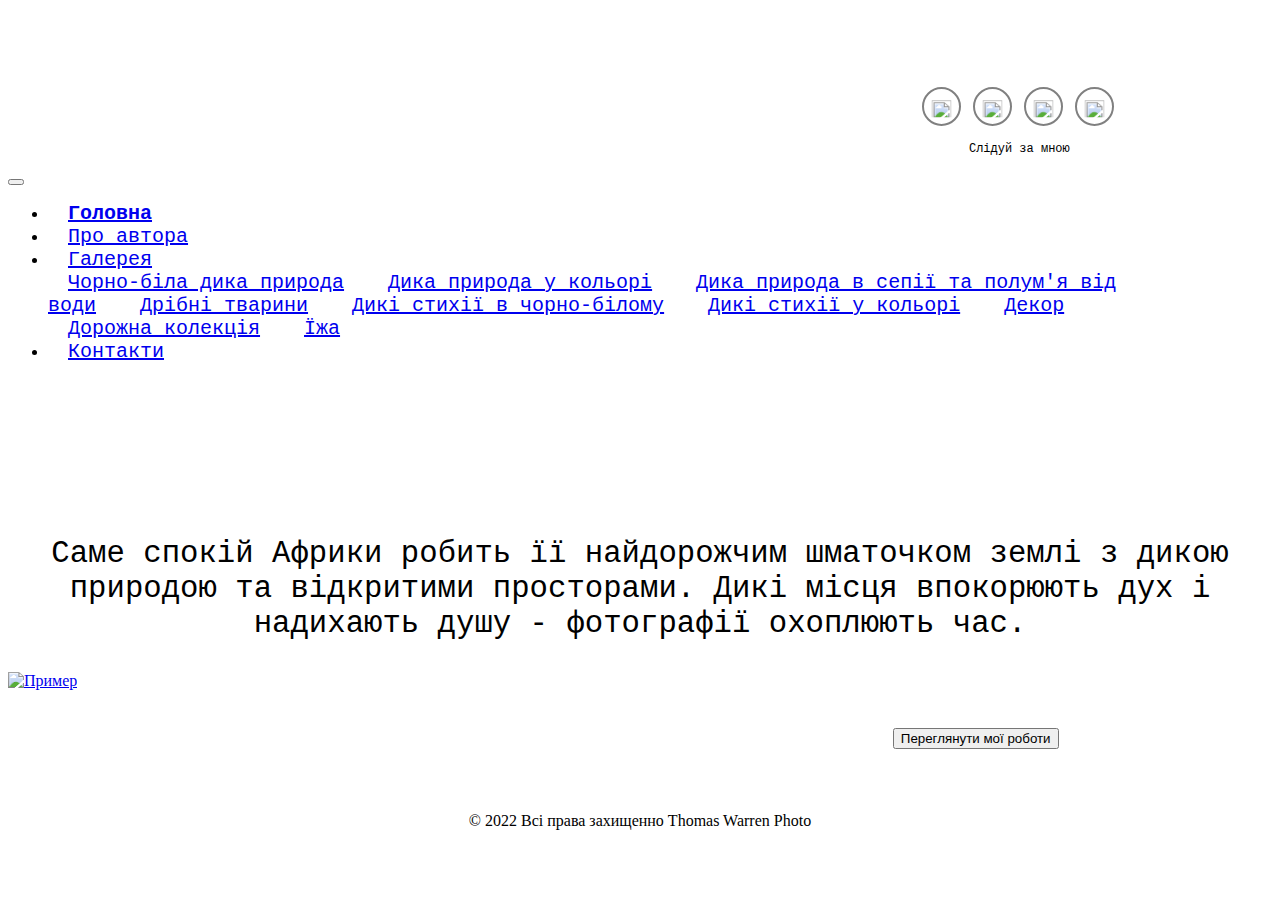
==== index.html @ b48bdfd5 "Add files via upload" ====
<!DOCTYPE html>
<html>
	<head>
		<title></title>
			<link rel="stylesheet" type="text/css" href="Главное.css">
			<!-- Bootstrap CSS (jsDelivr CDN) -->
		  <link href="https://cdn.jsdelivr.net/npm/bootstrap@5.1.3/dist/css/bootstrap.min.css" rel="stylesheet" integrity="sha384-1BmE4kWBq78iYhFldvKuhfTAU6auU8tT94WrHftjDbrCEXSU1oBoqyl2QvZ6jIW3" crossorigin="anonymous">
		  <!-- Bootstrap Bundle JS (jsDelivr CDN) -->
		  <script defer src="https://cdn.jsdelivr.net/npm/bootstrap@5.1.3/dist/js/bootstrap.bundle.min.js" integrity="sha384-ka7Sk0Gln4gmtz2MlQnikT1wXgYsOg+OMhuP+IlRH9sENBO0LRn5q+8nbTov4+1p" crossorigin="anonymous"></script>

	</head>
		<body style="background-color: #ffffff;">

<div  style="padding-top: 5%; " class="container text-black " >
<div class="col-12 col-xs-12 col-md-12 col-xl-12 col-lg-12">
				<ul class="social-icons-7">
					<li><a href="https://www.facebook.com/"><img src="Image/Facebook_Logo.png" alt=""/></a></li>
					<li><a href="https://www.instagram.com/"><img src="Image/Instagram.png" alt=""/></a></li>
					<li><a href="https://www.pinterest.com/"><img src="Image/Pinterest.png" alt=""/></a></li>
					<li><a href="https://www.youtube.com/"><img src="Image/YouTube.png" alt=""/></a></li>
				</ul>
				<p style="font-size: 9pt; font-family: Courier New; text-align: right; padding-right: 16%; ">Слідуй за мною</p>
</div>			
	<div class="menu" class="col-12 col-xs-12 col-md-12 col-xl-12 col-lg-12">
		<nav class="navbar navbar-expand-lg navbar-light " >

  <button class="navbar-toggler" type="button" data-toggle="collapse" data-target="#navbarNavDropdown" aria-controls="navbarNavDropdown" aria-expanded="false" aria-label="Toggle navigation">
    <span class="navbar-toggler-icon"></span>
  </button>

  <div class="collapse navbar-collapse" id="navbarNavDropdown">
    <ul class="navbar-nav">

        <li class="nav-item active">
        <a  class="nav-link" style="font-size: 15pt; font-family: Courier New; "  href="index.html"><b>Головна</b></a>
      </li>


       <li class="nav-item active">
        <a class="nav-link" style="font-size: 15pt; font-family: Courier New;"  href="Avtor.html">Про автора</a>
      </li>

      <div id="Галерея">
       <li class="nav-item dropdown" >
        <a  class="nav-link dropdown-toggle" style="font-size: 15pt; font-family: Courier New;"   href="Galereya.html" id="navbarDropdownMenuLink" data-toggle="dropdown" aria-haspopup="true" aria-expanded="false">Галерея</a>
        <div class="dropdown-menu" aria-labelledby="navbarDropdownMenuLink">
          <a class="dropdown-item" style="font-size: 15pt; font-family: Courier New; text-align: left;"  href="1.html">Чорно-біла дика природа</a>
          <a class="dropdown-item" style="font-size: 15pt; font-family: Courier New; text-align: left;"  href="2.html">Дика природа у кольорі</a>
          <a class="dropdown-item" style="font-size: 15pt; font-family: Courier New; text-align: left;"  href="3.html">Дика природа в сепії та полум'я від води</a>
          <a class="dropdown-item" style="font-size: 15pt; font-family: Courier New; text-align: left;"  href="4.html">Дрібні тварини</a>
          <a class="dropdown-item" style="font-size: 15pt; font-family: Courier New; text-align: left;"  href="5.html">Дикі стихії в чорно-білому</a>
          <a class="dropdown-item" style="font-size: 15pt; font-family: Courier New; text-align: left;"  href="6.html">Дикі стихії у кольорі</a>
          <a class="dropdown-item" style="font-size: 15pt; font-family: Courier New; text-align: left;"  href="7.html">Декор</a>
          <a class="dropdown-item" style="font-size: 15pt; font-family: Courier New; text-align: left;"  href="8.html">Дорожна колекція</a>
          <a class="dropdown-item" style="font-size: 15pt; font-family: Courier New; text-align: left;"  href="9.html">Їжа</a>
        </div>
      </li>
    </div>

     <li class="nav-item active">
        <a class="nav-link" style="font-size: 15pt; font-family: Courier New;"  href="Contact.html">Контакти</a>
      </li>
    </ul>
</div>
</nav>
</div>
</div>
      <div class="container text-black  "style="padding-top: 10%;" >
				<div class="row">
					<div class="text-center col-12  col-xs-12 col-md-12 col-xl-12 col-lg-12">
						<div align="center"  > 
								<h1 class="text-xl-end text-lg-end text-md-end text-sm-end"> </h1>
								<p class="text-xl-center text-lg-center text-md-center text-sm-center " style="font-size: 23pt; font-family: Courier New;" >Саме спокій Африки робить її найдорожчим шматочком землі з дикою природою та відкритими просторами.
Дикі місця впокорюють дух і надихають душу - фотографії охоплюють час.</p>
						</div>
					</div>
				</div>

			<div class="text-center col-12 col-xs-12 col-md-12 col-xl-12 col-lg-12">
		<a  href="Galereya.html"><img style="max-width: 80%;" src="Image/1.jpg" alt="Пример"></a>
	</div>
</div>
<a href="Galereya.html"><button type="button" class="btn btn-outline-secondary">Переглянути мої роботи</button></a>

<button onclick="topFunction()" id="myBtn" title="Go to top">Top</button>
<div class="container  " style="height:5%;  " >
                                <div class="row " style="height:5%">
                                    <div class="col-6 col-xs-6 col-md-6 col-xl-6 col-lg-6">

                <div  class="footer" align="center">
                    <p class="text-xl-start text-lg-start text-md-start text-sm-start" style="margin-top: 5%; color: black;">© 2022 Всі права захищенно Thomas Warren Photo</p>
                </div>
            </div>
        </div>
    </div>
<script >
    // When the user scrolls down 20px from the top of the document, show the button
window.onscroll = function() {scrollFunction()};

function scrollFunction() {
    if (document.body.scrollTop > 20 || document.documentElement.scrollTop > 20) {
        document.getElementById("myBtn").style.display = "block";
    } else {
        document.getElementById("myBtn").style.display = "none";
    }
}

// When the user clicks on the button, scroll to the top of the document
function topFunction() {
    document.body.scrollTop = 0; // For Safari
    document.documentElement.scrollTop = 0; // For Chrome, Firefox, IE and Opera
}
</script>

	</body>
</html>
---- Главное.css ----
nav.navbar .dropdown:hover > .dropdown-menu {
 display: block; 
 text-align: right;
} 
@media only screen and (max-device-width: 992px){
    nav.navbar .dropdown:hover .dropdown-menu{
        display: none;
    }
}

.social-icons-7 {
    list-style: none;
    padding: 0;
    display: flex;
    justify-content: right;  
    align-items: right;
    padding-right:12% ;

}
.social-icons-7 a {
    text-decoration: none;
    width: 35px;
    height: 35px;
    display: flex;
    align-items: center;
    justify-content: center;
    border-radius: 50%;
    margin: 0 6px;
    font-size: 26px;
    overflow: hidden;
    position: relative;
    color: #808080;
    border: 2px solid #808080;
    transition: border-radius 0.2s linear 0s;
    transform: rotate(45deg);
}
.social-icons-7 a:after {
    content: "";
    display: block;
    width: 100%;
    height: 100%;
    top: -100%;
    left: 0;
    right: 0;
    margin: auto;
    position: absolute;
    background-color: #808080;
}
.social-icons-7 a i,
.social-icons-7 a img {
    transition: transform 0.2s linear 0s;
    transform: rotate(-45deg);
    position: relative;
    z-index: 1;          
}
.social-icons-7 a img {
    width: 20px;
    height: 20px;
}
.social-icons-7 a:hover {
    border-radius: 0px;
    width: 25px;
    height: 25px;
    color: #FFF;
    margin: 5px 11px
}
.social-icons-7 a:hover:after {
    top: 0;
    transition: all 0.2s linear 0s;
}
.menu{
    padding-right: 10%;
    display: flex;
    justify-content: right; 
}
.menu a{
    margin: 0 20px;
}
.line{
    border-bottom: 1px solid #808080;

}
#name {
    width: 100%;
}
#email{
    width: 100%;
}
#comment{
    width: 100%;
    height: 150px;
    box-sizing: border-box; /* Алгоритм расчёта ширины */
    margin-top:4% ;
}
#submit{
    background-color: #FF4500;
}

.img-fluid1{
    max-width: 80%;
    height: auto;
    margin: 10%;
}
.hover-effect-btn {
  position: relative;
  width: 100%;
}
.overlay {
  position: absolute;
  top: 0;
  left: 0;
  width: 100%;
  height: 100%;
  background: rgba(0, 0, 0, 0.5); /* Настройка цвета и прозрачности для блока с заголовком */
  transition: background 0.5s ease;
}
.hover-effect-btn:hover .overlay {
  display: block;
  background: rgba(0, 0, 0, 0.9); /* Настройка цвета и прозрачности для блока с заголовком при наведении */
}
.title {
  position: absolute;
  width: 100%;
  left: 0;
  top: 25%; /* Отступ сверху */
  font-size: 1.5vw; /* Размер текста заголовка */
  text-align: center;
  text-transform: uppercase; /* Заглавные буквы */
  color: white; /* Цвет заголовка */
  z-index: 1;
  transition: top .5s ease;
  text-shadow: 1px 1px 1px #000;
}
.hover-effect-btn:hover .title {
  top: 15%; /* Отступ сверху при наведении */
}
.button {
  position: absolute;
  width: 100%;
  left:0;
  top: 65%; /* Отступ сверху */
  text-align: center;
  opacity: 0;
  transition: opacity .35s ease;
}
.button a {
  padding: 15px 40px; /* Отступ */
  text-align: center;
  background: #ff921e; /* Цвет кнопки */
  color: white; /* Цвет текста */
  border: 1px solid white; /* Ширина, стиль и цвет границы */
  z-index: 1; 
}
.hover-effect-btn:hover .button {
  opacity: 1;
}
        .thumb img {
            -webkit-filter: grayscale(0);
            filter: none;
            border-radius: 5px;
            background-color: #fff;
            border: 1px solid #ddd;
            padding: 5px;
        }

        .thumb img:hover {
            -webkit-filter: grayscale(1);
            filter: grayscale(1);
        }

        .thumb {
            padding: 0px;
        }

#myBtn {
    display: none; /* Hidden by default */
    position: fixed; /* Fixed/sticky position */
    bottom: 5%; /* Place the button at the bottom of the page */
    right: 2%; /* Place the button 30px from the right */
    z-index: 99; /* Make sure it does not overlap */
    border: none; /* Remove borders */
    outline: none; /* Remove outline */
    background-color: red; /* Set a background color */
    color: white; /* Text color */
    cursor: pointer; /* Add a mouse pointer on hover */
    padding: 0.7%; /* Some padding */
    border-radius: 70%; /* Rounded corners */
    font-size: 18px; /* Increase font size */
}

#myBtn:hover {
    background-color: #555; /* Add a dark-grey background on hover */
}
.btn{
    margin-top: 3%;
    margin-left: 70%;
}
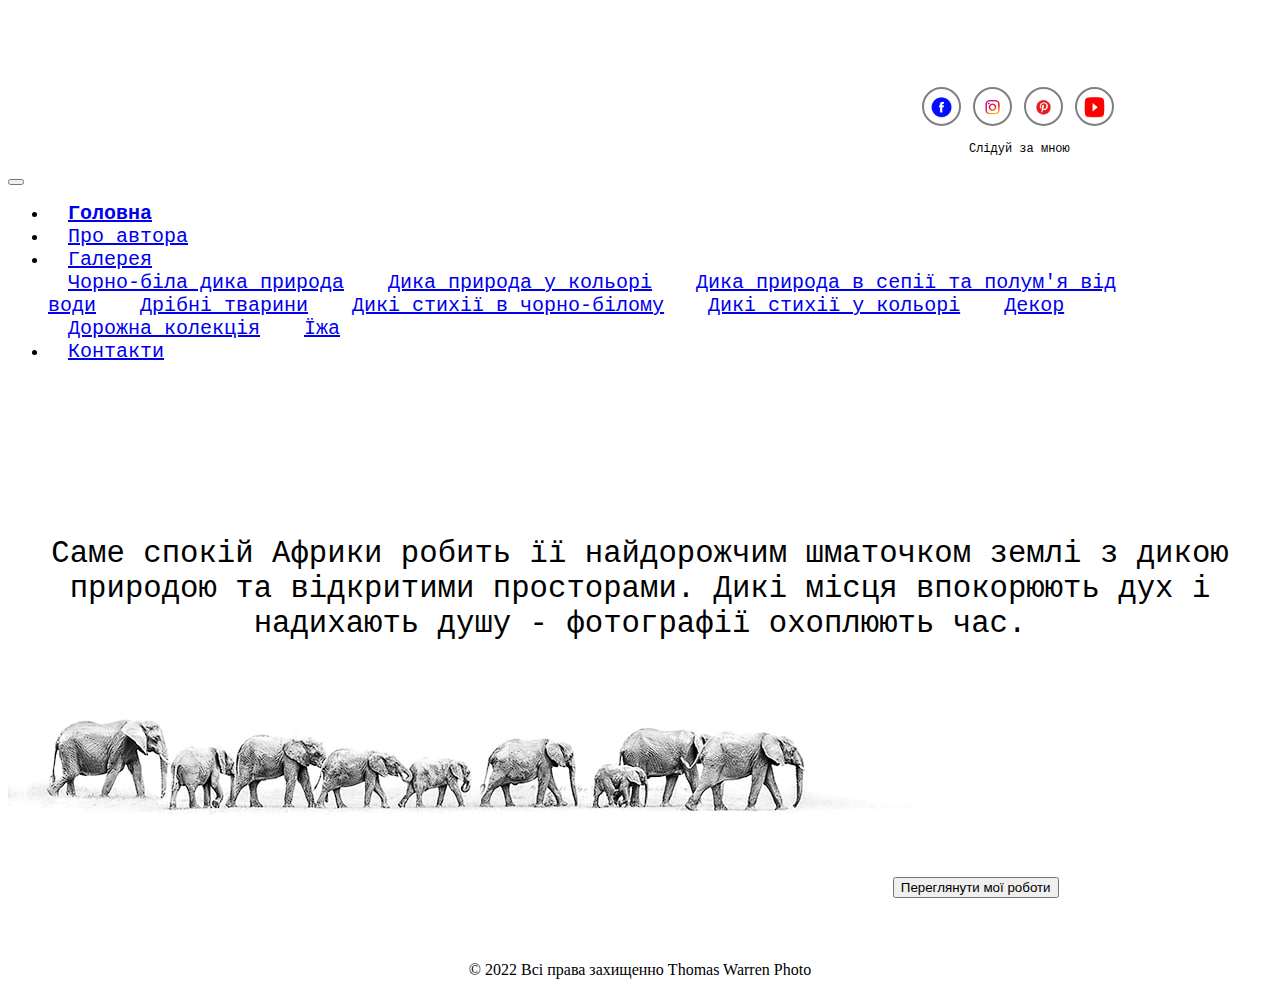
==== commit d9464a18: "Update index.html" ====
--- a/index.html
+++ b/index.html
@@ -7,6 +7,7 @@
 		  <link href="https://cdn.jsdelivr.net/npm/bootstrap@5.1.3/dist/css/bootstrap.min.css" rel="stylesheet" integrity="sha384-1BmE4kWBq78iYhFldvKuhfTAU6auU8tT94WrHftjDbrCEXSU1oBoqyl2QvZ6jIW3" crossorigin="anonymous">
 		  <!-- Bootstrap Bundle JS (jsDelivr CDN) -->
 		  <script defer src="https://cdn.jsdelivr.net/npm/bootstrap@5.1.3/dist/js/bootstrap.bundle.min.js" integrity="sha384-ka7Sk0Gln4gmtz2MlQnikT1wXgYsOg+OMhuP+IlRH9sENBO0LRn5q+8nbTov4+1p" crossorigin="anonymous"></script>
+
 
 	</head>
 		<body style="background-color: #ffffff;">
@@ -113,4 +114,4 @@
 </script>
 
 	</body>
-</html>+</html>
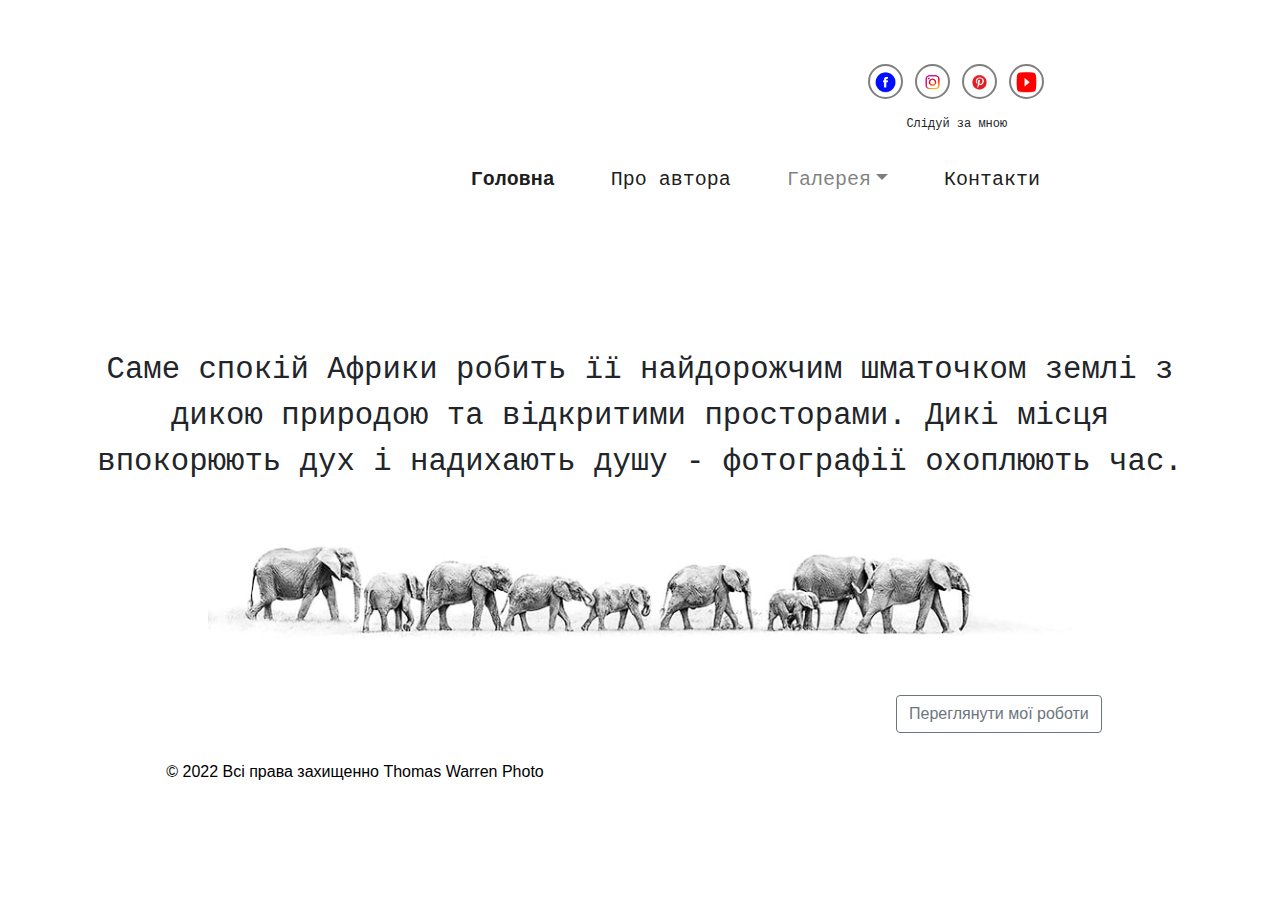
==== commit 26140347: "my big first project" ====
--- a/index.html
+++ b/index.html
@@ -1,117 +1,125 @@
-<!DOCTYPE html>
-<html>
-	<head>
-		<title></title>
-			<link rel="stylesheet" type="text/css" href="Главное.css">
-			<!-- Bootstrap CSS (jsDelivr CDN) -->
-		  <link href="https://cdn.jsdelivr.net/npm/bootstrap@5.1.3/dist/css/bootstrap.min.css" rel="stylesheet" integrity="sha384-1BmE4kWBq78iYhFldvKuhfTAU6auU8tT94WrHftjDbrCEXSU1oBoqyl2QvZ6jIW3" crossorigin="anonymous">
-		  <!-- Bootstrap Bundle JS (jsDelivr CDN) -->
-		  <script defer src="https://cdn.jsdelivr.net/npm/bootstrap@5.1.3/dist/js/bootstrap.bundle.min.js" integrity="sha384-ka7Sk0Gln4gmtz2MlQnikT1wXgYsOg+OMhuP+IlRH9sENBO0LRn5q+8nbTov4+1p" crossorigin="anonymous"></script>
-
-
-	</head>
-		<body style="background-color: #ffffff;">
-
-<div  style="padding-top: 5%; " class="container text-black " >
-<div class="col-12 col-xs-12 col-md-12 col-xl-12 col-lg-12">
-				<ul class="social-icons-7">
-					<li><a href="https://www.facebook.com/"><img src="Image/Facebook_Logo.png" alt=""/></a></li>
-					<li><a href="https://www.instagram.com/"><img src="Image/Instagram.png" alt=""/></a></li>
-					<li><a href="https://www.pinterest.com/"><img src="Image/Pinterest.png" alt=""/></a></li>
-					<li><a href="https://www.youtube.com/"><img src="Image/YouTube.png" alt=""/></a></li>
-				</ul>
-				<p style="font-size: 9pt; font-family: Courier New; text-align: right; padding-right: 16%; ">Слідуй за мною</p>
-</div>			
-	<div class="menu" class="col-12 col-xs-12 col-md-12 col-xl-12 col-lg-12">
-		<nav class="navbar navbar-expand-lg navbar-light " >
-
-  <button class="navbar-toggler" type="button" data-toggle="collapse" data-target="#navbarNavDropdown" aria-controls="navbarNavDropdown" aria-expanded="false" aria-label="Toggle navigation">
-    <span class="navbar-toggler-icon"></span>
-  </button>
-
-  <div class="collapse navbar-collapse" id="navbarNavDropdown">
-    <ul class="navbar-nav">
-
-        <li class="nav-item active">
-        <a  class="nav-link" style="font-size: 15pt; font-family: Courier New; "  href="index.html"><b>Головна</b></a>
-      </li>
-
-
-       <li class="nav-item active">
-        <a class="nav-link" style="font-size: 15pt; font-family: Courier New;"  href="Avtor.html">Про автора</a>
-      </li>
-
-      <div id="Галерея">
-       <li class="nav-item dropdown" >
-        <a  class="nav-link dropdown-toggle" style="font-size: 15pt; font-family: Courier New;"   href="Galereya.html" id="navbarDropdownMenuLink" data-toggle="dropdown" aria-haspopup="true" aria-expanded="false">Галерея</a>
-        <div class="dropdown-menu" aria-labelledby="navbarDropdownMenuLink">
-          <a class="dropdown-item" style="font-size: 15pt; font-family: Courier New; text-align: left;"  href="1.html">Чорно-біла дика природа</a>
-          <a class="dropdown-item" style="font-size: 15pt; font-family: Courier New; text-align: left;"  href="2.html">Дика природа у кольорі</a>
-          <a class="dropdown-item" style="font-size: 15pt; font-family: Courier New; text-align: left;"  href="3.html">Дика природа в сепії та полум'я від води</a>
-          <a class="dropdown-item" style="font-size: 15pt; font-family: Courier New; text-align: left;"  href="4.html">Дрібні тварини</a>
-          <a class="dropdown-item" style="font-size: 15pt; font-family: Courier New; text-align: left;"  href="5.html">Дикі стихії в чорно-білому</a>
-          <a class="dropdown-item" style="font-size: 15pt; font-family: Courier New; text-align: left;"  href="6.html">Дикі стихії у кольорі</a>
-          <a class="dropdown-item" style="font-size: 15pt; font-family: Courier New; text-align: left;"  href="7.html">Декор</a>
-          <a class="dropdown-item" style="font-size: 15pt; font-family: Courier New; text-align: left;"  href="8.html">Дорожна колекція</a>
-          <a class="dropdown-item" style="font-size: 15pt; font-family: Courier New; text-align: left;"  href="9.html">Їжа</a>
-        </div>
-      </li>
-    </div>
-
-     <li class="nav-item active">
-        <a class="nav-link" style="font-size: 15pt; font-family: Courier New;"  href="Contact.html">Контакти</a>
-      </li>
-    </ul>
-</div>
-</nav>
-</div>
-</div>
-      <div class="container text-black  "style="padding-top: 10%;" >
-				<div class="row">
-					<div class="text-center col-12  col-xs-12 col-md-12 col-xl-12 col-lg-12">
-						<div align="center"  > 
-								<h1 class="text-xl-end text-lg-end text-md-end text-sm-end"> </h1>
-								<p class="text-xl-center text-lg-center text-md-center text-sm-center " style="font-size: 23pt; font-family: Courier New;" >Саме спокій Африки робить її найдорожчим шматочком землі з дикою природою та відкритими просторами.
-Дикі місця впокорюють дух і надихають душу - фотографії охоплюють час.</p>
-						</div>
-					</div>
-				</div>
-
-			<div class="text-center col-12 col-xs-12 col-md-12 col-xl-12 col-lg-12">
-		<a  href="Galereya.html"><img style="max-width: 80%;" src="Image/1.jpg" alt="Пример"></a>
-	</div>
-</div>
-<a href="Galereya.html"><button type="button" class="btn btn-outline-secondary">Переглянути мої роботи</button></a>
-
-<button onclick="topFunction()" id="myBtn" title="Go to top">Top</button>
-<div class="container  " style="height:5%;  " >
-                                <div class="row " style="height:5%">
-                                    <div class="col-6 col-xs-6 col-md-6 col-xl-6 col-lg-6">
-
-                <div  class="footer" align="center">
-                    <p class="text-xl-start text-lg-start text-md-start text-sm-start" style="margin-top: 5%; color: black;">© 2022 Всі права захищенно Thomas Warren Photo</p>
-                </div>
-            </div>
-        </div>
-    </div>
-<script >
-    // When the user scrolls down 20px from the top of the document, show the button
-window.onscroll = function() {scrollFunction()};
-
-function scrollFunction() {
-    if (document.body.scrollTop > 20 || document.documentElement.scrollTop > 20) {
-        document.getElementById("myBtn").style.display = "block";
-    } else {
-        document.getElementById("myBtn").style.display = "none";
-    }
-}
-
-// When the user clicks on the button, scroll to the top of the document
-function topFunction() {
-    document.body.scrollTop = 0; // For Safari
-    document.documentElement.scrollTop = 0; // For Chrome, Firefox, IE and Opera
-}
-</script>
-
-	</body>
-</html>
+<!DOCTYPE html>
+<html>
+	<head>
+		<title></title>
+			<link rel="stylesheet" type="text/css" href="Главное.css">
+			<!-- Bootstrap CSS (jsDelivr CDN) -->
+	<link rel="stylesheet" href="https://maxcdn.bootstrapcdn.com/bootstrap/4.0.0/css/bootstrap.min.css" integrity="sha384-Gn5384xqQ1aoWXA+058RXPxPg6fy4IWvTNh0E263XmFcJlSAwiGgFAW/dAiS6JXm" crossorigin="anonymous">
+		  <!-- Bootstrap Bundle JS (jsDelivr CDN) -->
+		  <script defer src="https://cdn.jsdelivr.net/npm/bootstrap@5.1.3/dist/js/bootstrap.bundle.min.js" integrity="sha384-ka7Sk0Gln4gmtz2MlQnikT1wXgYsOg+OMhuP+IlRH9sENBO0LRn5q+8nbTov4+1p" crossorigin="anonymous"></script>
+
+
+	</head>
+		<body style="background-color: #ffffff;">
+
+<div  style="padding-top: 5%; " class="container text-black " >
+<div class="col-12 col-xs-12 col-md-12 col-xl-12 col-lg-12">
+ 
+				<ul class="social-icons-7">
+					<li><a href="https://www.facebook.com/"><img src="Image/Facebook_Logo.png" alt=""/></a></li>
+					<li><a href="https://www.instagram.com/"><img src="Image/Instagram.png" alt=""/></a></li>
+					<li><a href="https://www.pinterest.com/"><img src="Image/Pinterest.png" alt=""/></a></li>
+					<li><a href="https://www.youtube.com/"><img src="Image/YouTube.png" alt=""/></a></li>
+				</ul>
+				<p style="font-size: 9pt; font-family: Courier New; text-align: right; padding-right: 16%; ">Слідуй за мною</p>
+</div>			
+	<div class="menu" class="col-12 col-xs-12 col-md-12 col-xl-12 col-lg-12">
+
+		<nav class="navbar navbar-expand-lg navbar-light " >
+
+<button class="navbar-toggler" type="button" data-toggle="collapse" data-target="#navbarNavDropdown" aria-controls="navbarNavDropdown" aria-expanded="false" aria-label="Toggle navigation">
+    <span class="navbar-toggler-icon"></span>
+  </button>
+
+  <div class="collapse navbar-collapse" id="navbarNavDropdown">
+    <ul class="navbar-nav">
+
+        <li class="nav-item active">
+        <a  class="nav-link" style="font-size: 15pt; font-family: Courier New; "  href="index.html"><b>Головна</b></a>
+      </li>
+
+
+       <li class="nav-item active">
+        <a class="nav-link" style="font-size: 15pt; font-family: Courier New;"  href="Avtor.html">Про автора</a>
+      </li>
+
+      <div id="Галерея">
+       <li class="nav-item dropdown" >
+        <a  class="nav-link dropdown-toggle" style="font-size: 15pt; font-family: Courier New;"   href="Galereya.html" id="navbarDropdownMenuLink" data-toggle="dropdown" aria-haspopup="true" aria-expanded="false">Галерея</a>
+        <div class="dropdown-menu" aria-labelledby="navbarDropdownMenuLink">
+          <a class="dropdown-item" style="font-size: 15pt; font-family: Courier New; text-align: left;"  href="1.html">Чорно-біла дика природа</a>
+          <a class="dropdown-item" style="font-size: 15pt; font-family: Courier New; text-align: left;"  href="2.html">Дика природа у кольорі</a>
+          <a class="dropdown-item" style="font-size: 15pt; font-family: Courier New; text-align: left;"  href="3.html">Дика природа в сепії та полум'я від води</a>
+          <a class="dropdown-item" style="font-size: 15pt; font-family: Courier New; text-align: left;"  href="4.html">Дрібні тварини</a>
+          <a class="dropdown-item" style="font-size: 15pt; font-family: Courier New; text-align: left;"  href="5.html">Дикі стихії в чорно-білому</a>
+          <a class="dropdown-item" style="font-size: 15pt; font-family: Courier New; text-align: left;"  href="6.html">Дикі стихії у кольорі</a>
+          <a class="dropdown-item" style="font-size: 15pt; font-family: Courier New; text-align: left;"  href="7.html">Декор</a>
+          <a class="dropdown-item" style="font-size: 15pt; font-family: Courier New; text-align: left;"  href="8.html">Дорожна колекція</a>
+          <a class="dropdown-item" style="font-size: 15pt; font-family: Courier New; text-align: left;"  href="9.html">Їжа</a>
+        </div>
+      </li>
+    </div>
+
+     <li class="nav-item active">
+        <a class="nav-link" style="font-size: 15pt; font-family: Courier New;"  href="Contact.html">Контакти</a>
+      </li>
+    </ul>
+</div>
+</nav>
+</div>
+</div>
+      <div class="container text-black  "style="padding-top: 10%;" >
+				<div class="row">
+					<div class="text-center col-12  col-xs-12 col-md-12 col-xl-12 col-lg-12">
+						<div align="center"  > 
+								<h1 class="text-xl-end text-lg-end text-md-end text-sm-end"> </h1>
+								<p class="text-xl-center text-lg-center text-md-center text-sm-center " style="font-size: 23pt; font-family: Courier New;" >Саме спокій Африки робить її найдорожчим шматочком землі з дикою природою та відкритими просторами.
+Дикі місця впокорюють дух і надихають душу - фотографії охоплюють час.</p>
+						</div>
+					</div>
+				</div>
+
+			<div class="text-center col-12 col-xs-12 col-md-12 col-xl-12 col-lg-12">
+		<a  href="Galereya.html"><img style="max-width: 80%;" src="Image/1.jpg" alt="Пример"></a>
+	</div>
+</div>
+<a href="Galereya.html"><button type="button" class="btn btn-outline-secondary">Переглянути мої роботи</button></a>
+
+<button onclick="topFunction()" id="myBtn" title="Go to top">Top</button>
+<div class="container  " style="height:5%;  " >
+                                <div class="row " style="height:5%">
+                                    <div class="col-6 col-xs-6 col-md-6 col-xl-6 col-lg-6">
+
+                <div  class="footer" align="center">
+                    <p class="text-xl-start text-lg-start text-md-start text-sm-start" style="margin-top: 5%; color: black;">© 2022 Всі права захищенно Thomas Warren Photo</p>
+                </div>
+            </div>
+        </div>
+    </div>
+    <script src="https://code.jquery.com/jquery-3.2.1.slim.min.js" integrity="sha384-KJ3o2DKtIkvYIK3UENzmM7KCkRr/rE9/Qpg6aAZGJwFDMVNA/GpGFF93hXpG5KkN" crossorigin="anonymous"></script>
+<script src="https://cdnjs.cloudflare.com/ajax/libs/popper.js/1.12.9/umd/popper.min.js" integrity="sha384-ApNbgh9B+Y1QKtv3Rn7W3mgPxhU9K/ScQsAP7hUibX39j7fakFPskvXusvfa0b4Q" crossorigin="anonymous"></script>
+<script src="https://maxcdn.bootstrapcdn.com/bootstrap/4.0.0/js/bootstrap.min.js" integrity="sha384-JZR6Spejh4U02d8jOt6vLEHfe/JQGiRRSQQxSfFWpi1MquVdAyjUar5+76PVCmYl" crossorigin="anonymous"></script> 
+<script >
+
+    // When the user scrolls down 20px from the top of the document, show the button
+window.onscroll = function() {scrollFunction()};
+
+
+function scrollFunction() {
+    if (document.body.scrollTop > 20 || document.documentElement.scrollTop > 20) {
+        document.getElementById("myBtn").style.display = "block";
+    } else {
+        document.getElementById("myBtn").style.display = "none";
+    }
+}
+
+
+// When the user clicks on the button, scroll to the top of the document
+function topFunction() {
+    document.body.scrollTop = 0; // For Safari
+    document.documentElement.scrollTop = 0; // For Chrome, Firefox, IE and Opera
+}
+</script>
+
+	</body>
+</html>--- a/Главное.css
+++ b/Главное.css
@@ -1,197 +1,197 @@
-nav.navbar .dropdown:hover > .dropdown-menu {
- display: block; 
- text-align: right;
-} 
-@media only screen and (max-device-width: 992px){
-    nav.navbar .dropdown:hover .dropdown-menu{
-        display: none;
-    }
-}
-
-.social-icons-7 {
-    list-style: none;
-    padding: 0;
-    display: flex;
-    justify-content: right;  
-    align-items: right;
-    padding-right:12% ;
-
-}
-.social-icons-7 a {
-    text-decoration: none;
-    width: 35px;
-    height: 35px;
-    display: flex;
-    align-items: center;
-    justify-content: center;
-    border-radius: 50%;
-    margin: 0 6px;
-    font-size: 26px;
-    overflow: hidden;
-    position: relative;
-    color: #808080;
-    border: 2px solid #808080;
-    transition: border-radius 0.2s linear 0s;
-    transform: rotate(45deg);
-}
-.social-icons-7 a:after {
-    content: "";
-    display: block;
-    width: 100%;
-    height: 100%;
-    top: -100%;
-    left: 0;
-    right: 0;
-    margin: auto;
-    position: absolute;
-    background-color: #808080;
-}
-.social-icons-7 a i,
-.social-icons-7 a img {
-    transition: transform 0.2s linear 0s;
-    transform: rotate(-45deg);
-    position: relative;
-    z-index: 1;          
-}
-.social-icons-7 a img {
-    width: 20px;
-    height: 20px;
-}
-.social-icons-7 a:hover {
-    border-radius: 0px;
-    width: 25px;
-    height: 25px;
-    color: #FFF;
-    margin: 5px 11px
-}
-.social-icons-7 a:hover:after {
-    top: 0;
-    transition: all 0.2s linear 0s;
-}
-.menu{
-    padding-right: 10%;
-    display: flex;
-    justify-content: right; 
-}
-.menu a{
-    margin: 0 20px;
-}
-.line{
-    border-bottom: 1px solid #808080;
-
-}
-#name {
-    width: 100%;
-}
-#email{
-    width: 100%;
-}
-#comment{
-    width: 100%;
-    height: 150px;
-    box-sizing: border-box; /* Алгоритм расчёта ширины */
-    margin-top:4% ;
-}
-#submit{
-    background-color: #FF4500;
-}
-
-.img-fluid1{
-    max-width: 80%;
-    height: auto;
-    margin: 10%;
-}
-.hover-effect-btn {
-  position: relative;
-  width: 100%;
-}
-.overlay {
-  position: absolute;
-  top: 0;
-  left: 0;
-  width: 100%;
-  height: 100%;
-  background: rgba(0, 0, 0, 0.5); /* Настройка цвета и прозрачности для блока с заголовком */
-  transition: background 0.5s ease;
-}
-.hover-effect-btn:hover .overlay {
-  display: block;
-  background: rgba(0, 0, 0, 0.9); /* Настройка цвета и прозрачности для блока с заголовком при наведении */
-}
-.title {
-  position: absolute;
-  width: 100%;
-  left: 0;
-  top: 25%; /* Отступ сверху */
-  font-size: 1.5vw; /* Размер текста заголовка */
-  text-align: center;
-  text-transform: uppercase; /* Заглавные буквы */
-  color: white; /* Цвет заголовка */
-  z-index: 1;
-  transition: top .5s ease;
-  text-shadow: 1px 1px 1px #000;
-}
-.hover-effect-btn:hover .title {
-  top: 15%; /* Отступ сверху при наведении */
-}
-.button {
-  position: absolute;
-  width: 100%;
-  left:0;
-  top: 65%; /* Отступ сверху */
-  text-align: center;
-  opacity: 0;
-  transition: opacity .35s ease;
-}
-.button a {
-  padding: 15px 40px; /* Отступ */
-  text-align: center;
-  background: #ff921e; /* Цвет кнопки */
-  color: white; /* Цвет текста */
-  border: 1px solid white; /* Ширина, стиль и цвет границы */
-  z-index: 1; 
-}
-.hover-effect-btn:hover .button {
-  opacity: 1;
-}
-        .thumb img {
-            -webkit-filter: grayscale(0);
-            filter: none;
-            border-radius: 5px;
-            background-color: #fff;
-            border: 1px solid #ddd;
-            padding: 5px;
-        }
-
-        .thumb img:hover {
-            -webkit-filter: grayscale(1);
-            filter: grayscale(1);
-        }
-
-        .thumb {
-            padding: 0px;
-        }
-
-#myBtn {
-    display: none; /* Hidden by default */
-    position: fixed; /* Fixed/sticky position */
-    bottom: 5%; /* Place the button at the bottom of the page */
-    right: 2%; /* Place the button 30px from the right */
-    z-index: 99; /* Make sure it does not overlap */
-    border: none; /* Remove borders */
-    outline: none; /* Remove outline */
-    background-color: red; /* Set a background color */
-    color: white; /* Text color */
-    cursor: pointer; /* Add a mouse pointer on hover */
-    padding: 0.7%; /* Some padding */
-    border-radius: 70%; /* Rounded corners */
-    font-size: 18px; /* Increase font size */
-}
-
-#myBtn:hover {
-    background-color: #555; /* Add a dark-grey background on hover */
-}
-.btn{
-    margin-top: 3%;
-    margin-left: 70%;
-}
+nav.navbar .dropdown:hover > .dropdown-menu {
+ display: block; 
+ text-align: right;
+} 
+@media only screen and (max-device-width: 992px){
+    nav.navbar .dropdown:hover .dropdown-menu{
+        display: none;
+    }
+}
+
+.social-icons-7 {
+    list-style: none;
+    padding: 0;
+    display: flex;
+    justify-content: right;  
+    align-items: right;
+    padding-right:12% ;
+
+}
+.social-icons-7 a {
+    text-decoration: none;
+    width: 35px;
+    height: 35px;
+    display: flex;
+    align-items: center;
+    justify-content: center;
+    border-radius: 50%;
+    margin: 0 6px;
+    font-size: 26px;
+    overflow: hidden;
+    position: relative;
+    color: #808080;
+    border: 2px solid #808080;
+    transition: border-radius 0.2s linear 0s;
+    transform: rotate(45deg);
+}
+.social-icons-7 a:after {
+    content: "";
+    display: block;
+    width: 100%;
+    height: 100%;
+    top: -100%;
+    left: 0;
+    right: 0;
+    margin: auto;
+    position: absolute;
+    background-color: #808080;
+}
+.social-icons-7 a i,
+.social-icons-7 a img {
+    transition: transform 0.2s linear 0s;
+    transform: rotate(-45deg);
+    position: relative;
+    z-index: 1;          
+}
+.social-icons-7 a img {
+    width: 20px;
+    height: 20px;
+}
+.social-icons-7 a:hover {
+    border-radius: 0px;
+    width: 25px;
+    height: 25px;
+    color: #FFF;
+    margin: 5px 11px
+}
+.social-icons-7 a:hover:after {
+    top: 0;
+    transition: all 0.2s linear 0s;
+}
+.menu{
+    padding-right: 10%;
+    display: flex;
+    justify-content: right; 
+}
+.menu a{
+    margin: 0 20px;
+}
+.line{
+    border-bottom: 1px solid #808080;
+
+}
+#name {
+    width: 100%;
+}
+#email{
+    width: 100%;
+}
+#comment{
+    width: 100%;
+    height: 150px;
+    box-sizing: border-box; /* Алгоритм расчёта ширины */
+    margin-top:4% ;
+}
+#submit{
+    background-color: #FF4500;
+}
+
+.img-fluid1{
+    max-width: 80%;
+    height: auto;
+    margin: 10%;
+}
+.hover-effect-btn {
+  position: relative;
+  width: 100%;
+}
+.overlay {
+  position: absolute;
+  top: 0;
+  left: 0;
+  width: 100%;
+  height: 100%;
+  background: rgba(0, 0, 0, 0.5); /* Настройка цвета и прозрачности для блока с заголовком */
+  transition: background 0.5s ease;
+}
+.hover-effect-btn:hover .overlay {
+  display: block;
+  background: rgba(0, 0, 0, 0.9); /* Настройка цвета и прозрачности для блока с заголовком при наведении */
+}
+.title {
+  position: absolute;
+  width: 100%;
+  left: 0;
+  top: 25%; /* Отступ сверху */
+  font-size: 1.5vw; /* Размер текста заголовка */
+  text-align: center;
+  text-transform: uppercase; /* Заглавные буквы */
+  color: white; /* Цвет заголовка */
+  z-index: 1;
+  transition: top .5s ease;
+  text-shadow: 1px 1px 1px #000;
+}
+.hover-effect-btn:hover .title {
+  top: 15%; /* Отступ сверху при наведении */
+}
+.button {
+  position: absolute;
+  width: 100%;
+  left:0;
+  top: 65%; /* Отступ сверху */
+  text-align: center;
+  opacity: 0;
+  transition: opacity .35s ease;
+}
+.button a {
+  padding: 15px 40px; /* Отступ */
+  text-align: center;
+  background: #ff921e; /* Цвет кнопки */
+  color: white; /* Цвет текста */
+  border: 1px solid white; /* Ширина, стиль и цвет границы */
+  z-index: 1; 
+}
+.hover-effect-btn:hover .button {
+  opacity: 1;
+}
+        .thumb img {
+            -webkit-filter: grayscale(0);
+            filter: none;
+            border-radius: 5px;
+            background-color: #fff;
+            border: 1px solid #ddd;
+            padding: 5px;
+        }
+
+        .thumb img:hover {
+            -webkit-filter: grayscale(1);
+            filter: grayscale(1);
+        }
+
+        .thumb {
+            padding: 0px;
+        }
+
+#myBtn {
+    display: none; /* Hidden by default */
+    position: fixed; /* Fixed/sticky position */
+    bottom: 5%; /* Place the button at the bottom of the page */
+    right: 2%; /* Place the button 30px from the right */
+    z-index: 99; /* Make sure it does not overlap */
+    border: none; /* Remove borders */
+    outline: none; /* Remove outline */
+    background-color: red; /* Set a background color */
+    color: white; /* Text color */
+    cursor: pointer; /* Add a mouse pointer on hover */
+    padding: 0.7%; /* Some padding */
+    border-radius: 70%; /* Rounded corners */
+    font-size: 18px; /* Increase font size */
+}
+
+#myBtn:hover {
+    background-color: #555; /* Add a dark-grey background on hover */
+}
+.btn{
+    margin-top: 3%;
+    margin-left: 70%;
+}
